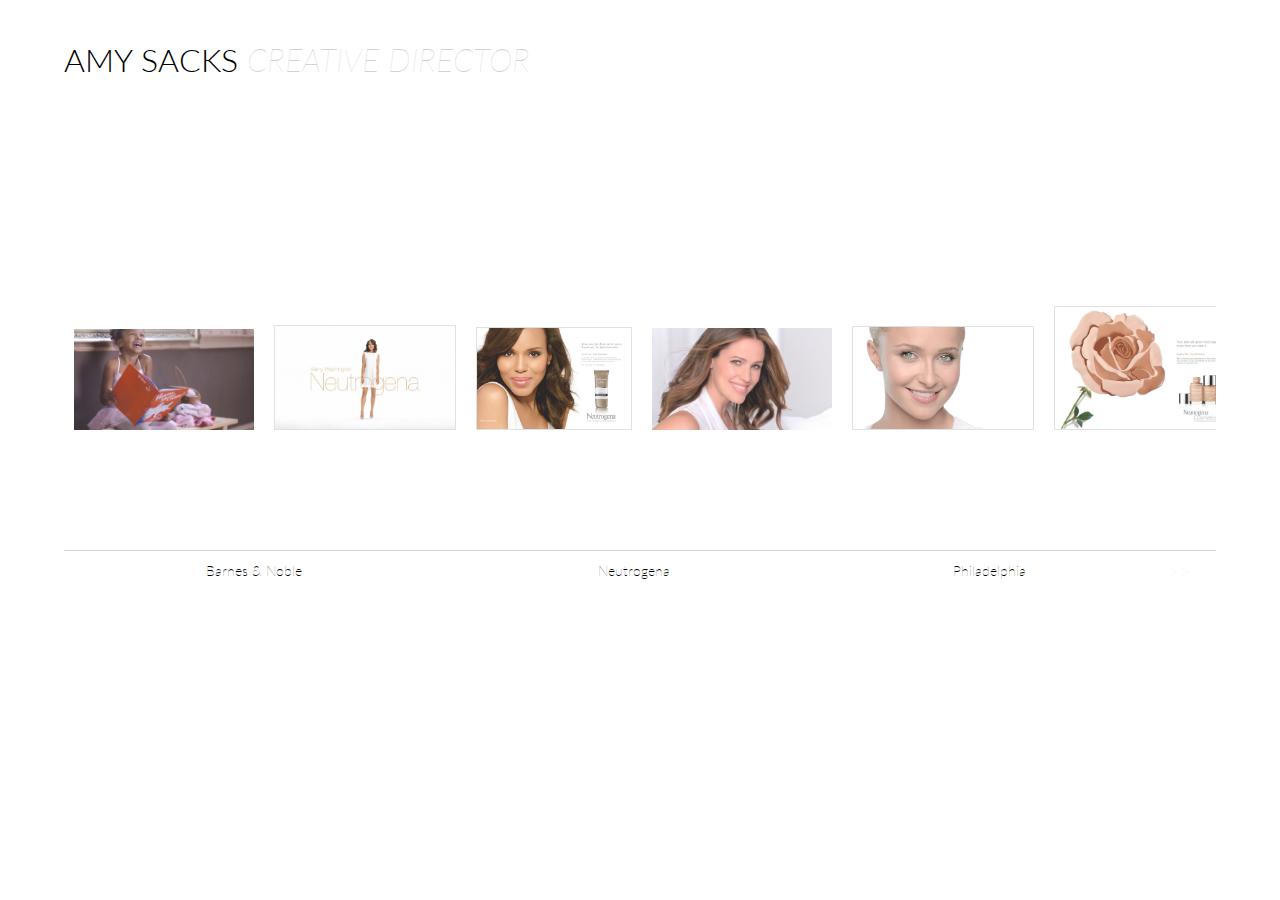
==== index.html @ 6d120788 "make changes to motrin videos" ====
<!DOCTYPE html>
<html lang="en">
	<head>
		
		<link href="css/template.css" rel="stylesheet" />
		<link href="css/work.css" rel="stylesheet" />
		<link href="css/slide.css" rel="stylesheet" />
		<!-- <link href="css/indexM.css" rel="stylesheet" /> -->

		<meta charset="utf-8" />
		<meta name="viewport" content="width=device-width, initial-scale=1, maximum-scale=1" />

		<link href="intention/examples/grid/css/responsivegrid.css" rel="stylesheet" />
		<link href='http://fonts.googleapis.com/css?family=Open+Sans+Condensed:300' rel='stylesheet' type='text/css'>
		<link href='http://fonts.googleapis.com/css?family=Lato:100,300,400,100italic,300italic' rel='stylesheet' type='text/css'>

		<script src="intention/test/vendor/underscore.js"></script>
	    <script src="intention/test/vendor/jquery.js"></script>
	    <script src="intention/intention.js"></script>
	    <script src="intention/context.js"></script>
		
	</head>

	<body in data-in-base-class="" class="standard" data-in-tablet-class="tablet" data-in-standard-class="standard" data-in-mobile-class="mobile">

		<div class="fullwide ux theme grid col10wide colum" 
		in
		data-in-base-class="ux theme grid colum"
		data-in-mobile-class="col3wide" 
		data-in-tablet-class="col6wide" 
		data-in-standard-class="col10wide" 
		>

		<div class="title">Amy Sacks <span>Creative Director</span></div>

			<div class="slide"
			in
			data-in-mobile-class="mContent" 
			data-in-tablet-class="slide"
			data-in-standard-class="slide" >

				<div class="imgContent">
				<div class="a">
					<div class="imgMod"><img src="Brands/bn/b&b3.png" width="180" height="101"></div>
				</div>
				<div class="b">
					<div class="imgMod"><img class="rule" src="Brands/neutrogena/ng_01.jpg" width="180" height="103"></div>
					<div class="imgMod"><img class="rule" src="Brands/neutrogena/ng_02.jpg" width="154" height="101"></div>
					<div class="imgMod"><img src="Brands/neutrogena/ng_03.jpg" width="180" height="102"></div>
					<div class="imgMod"><img class="rule" src="Brands/neutrogena/Hayden_Shine.png" width="180" height="102"></div>
					<div class="imgMod"><img class="rule" src="Brands/neutrogena/ng_04.jpg" width="180" height="122"></div>
					<div class="imgMod"><img src="Brands/neutrogena/NeuDigital.png" width="300" height="164"></div>
				</div>
				<div class="c">
					<div class="imgMod"><img src="Brands/philly/pc_01.jpg" width="180" height="101"></div>
					<div class="imgMod"><img src="Brands/philly/pc_02.jpg" width="180" height="101"></div>
					<div class="imgMod"><img src="Brands/philly/pc_03.jpg" width="180" height="101"></div>
					<div class="imgMod"><img class="rule" src="Brands/philly/pc_04.jpg" width="150" height="196"></div>
					<div class="imgMod"><img class="rule" src="Brands/philly/pc_05.jpg" width="150" height="196"></div>
					<div class="imgMod"><img class="rule" src="Brands/philly/pc_06.jpg" width="150" height="196"></div>
					<div class="imgMod"><img src="Brands/philly/PhillyDigital.png" width="300" height="auto"></div>
				</div>
				<div class="d">
					<div class="imgMod"><img src="Brands/ky/birdkiss.png" width="180" height="101"></div>
					<div class="imgMod"><img class="rule" src="Brands/ky/y+m.png" width="180" height="101"></div><div class="imgMod"><img class="rule" src="Brands/ky/KY_Print.jpg" width="120" height="auto"></div>
					<div class="imgMod"><img class="slideD" src="Brands/ky/KYD1_0.png" width="275" height="auto"></div>
				</div>

				<div class="e">
					<div class="imgMod"><img class="rule" src="Brands/chase/Chaseprint1.jpg" width="120" height="206"></div>
					<div class="imgMod"><img class="rule" src="Brands/chase/Chaseprint2.jpg" width="120" height="206"></div>
					<div class="imgMod"><img class="rule" src="Brands/chase/Chaseprint3.jpg" width="120" height="206"></div>
					<div class="imgMod"><img src="Brands/chase/dining.jpg" width="120" height="160"></div>
					<div class="imgMod"><img class="digital" src="Brands/chase/ChaseDigital0.png" width="220" height="auto"></div>
								
				</div>

				<div class="f">
					<div class="imgMod"><img src="Brands/splenda/spa6.png" width="180" height="122"></div>
					<div class="imgMod"><img src="Brands/splenda/SA.png" width="180" height="122"></div>
					<div class="imgMod"><img src="Brands/splenda/SBB.png" width="180" height="122"></div>
					<div class="imgMod"><img src="Brands/splenda/sp1.png" width="120" height="163"></div>
					<div class="imgMod"><img src="Brands/splenda/sp3.png" width="120" height="163"></div>
					<div class="imgMod"><img src="Brands/splenda/sp5.png" width="120" height="163"></div>
					<div class="imgMod"><img src="Brands/splenda/sp2.png" width="120" height="163"></div>
					<div class="imgMod"><img src="Brands/splenda/sp4.png" width="120" height="163"></div>
				
				</div>


				<div class="g">
					<div class="imgMod"><img src="Brands/motrin/V3.png" width="212" height="147"></div>
					<div class="imgMod"><img src="Brands/motrin/V2.png" width="212" height="147"></div>
					<div class="imgMod"><img src="Brands/motrin/V1.png" width="212" height="147"></div>
					<div class="imgMod"><img src="Brands/motrin/M1.png" width="212" height="147"></div>
					<div class="imgMod"><img src="Brands/motrin/M2.png" width="212" height="147"></div>
				</div>


				</div>
				<div class="sliderBar">
					<div class="tabs">
						<div class="aTabs">
							<div class="tabA" onmouseover="tabA();">Barnes & Noble</div>
							<div class="tabB" onmouseover="tabB();">Neutrogena</div>
							<div class="tabC" onmouseover="tabC();">Philadelphia
								<div class="arrowL" onmouseover="arrowL();">>></div>
							</div>
						</div>
						<div class="bTabs">
						
							<div class="tabD" onmouseover="tabD();">
								<div class="arrowR" onmouseover="arrowR();"><<</div>
								K-Y
							</div>
							<div class="tabE" onmouseover="tabE();">Chase</div>
							<div class="tabF" onmouseover="tabF();">Splenda
								<div class="arrowL2" onmouseover="arrowL2();">>></div>
							</div>
						</div>

						<div class="cTabs">
						
							<div class="tabG" onmouseover="tabG();">
								<div class="arrowR2" onmouseover="arrowR2();"><<</div>
								Motrin
							</div>
						</div>

					</div>
				</div>	

			</div>

			<div class="mContent"
			in
			data-in-mobile-class="mContent" 
			data-in-tablet-class="placeholder"
			data-in-standard-class="placeholder" >
			</div>



		</div>


		<script src="js/Islide.js"></script>


	</body>

</html>
---- css/template.css ----
@font-face {
font-family: HelveticaNeue-Light;
src: url("css/HelveticaNeue-UltraLight.otf") format("opentype");
}
body {
	width: 100%;
	height: 100%;
	position: absolute;
	top: 0px;
	left: 0px;
	background: white;
}
.container {
	width: 100%;
	height: 800px;
	position: absolute;
	top: 100px;
}

.brandWork {
	padding-left: 20px;
	width: 900px;
	position: absolute;
	left: -450px;
	margin-left: 50%;
	background: white;
	height: auto;
	min-height: 800px;
}

.brandWork .brand_title {
	font-family: 'Lato', sans-serif;
	font-weight: 300;
	font-size: 24px; 
	margin-bottom: 20px;
	width: 100%;
}

.brandWork .brand_title:hover {
	color: darkgrey;
	-webkit-transition: all 0.5s ease;
	-moz-transition: all 0.5s ease;
	-opera-transition: all 0.5s ease;
}

.brandWork .main {
	padding-top: 0px;
	/*border: 1px solid blue;*/
	width: auto;
	float: left;
	margin-right: 5%;
}


.main img {
	/*width: auto;*/
	/*border: 1px solid gainsboro;*/
}


.brandWork .subright {
	/*padding-top: 10px;*/
	/*padding-left: 40px;*/
	/*border-left: 1px dashed gainsboro;*/
	width: 20%;
	float: left;
	height: 430px;
}

.brandWork .subright img {
	/*width: 200px;*/
	height: auto;
	margin-bottom: 20px;
	margin-right: 20%;
	border: 1px solid gainsboro;
}

.brandWork #chase  {
	
	width: 350px;
	float: left;
	height: 430px;
}

.brandWork #chase img  {
	/*width: 150px;*/
	height: auto;
	margin-bottom: 20px;
	margin-right: 20px;
	border: 1px solid gainsboro;
}

.brandWork .subbottom {
	margin-top: 20px;
	padding-top: 20px;
	padding-bottom: 40px;
	/*border-top: 1px dashed black;*/
	width: 100%;
	float: left;
	height: auto;
}

.brandWork .subbottom img {
	margin-right: 20px;
	/*width: 250px;*/
	height: auto;
}

.brandWork #rule {
	border: 1px solid gainsboro;
}

.brandWork .subbottom .digital{
	vertical-align: top;
	/*height: 169px!important;
	width: auto;*/
}

.brandWork .digital img {
	margin-right: 20px;
	/*width: 450px;*/
	height: auto;
}

p {
	display: none;
}

/*TABLET */

 .containT {
	width: 100%;
	height: 800px;
	position: absolute;
	top: 100px;
	padding-left: 0px;
}

.containT p {
	display: block;
}

.brandWorkT {
	width: 560px;
	position: absolute;
	left: -280px;
	margin-left: 50%;
	background: white;
	height: 800px;
	min-height: 800px;
}

.brandWorkT .brand_title {
	font-family: 'Lato', sans-serif;
	font-weight: 300;
	font-size: 24px; 
	margin-bottom: 20px;
	width: 100%;
	color: black;
}


.brandWorkT .main {
	padding-top: 0px;
	width: auto;
	float: left;
	margin-bottom: 80px;
}

.brandWorkT .main iframe {
	height: 350px;
	width: 500px;
	border: 1px solid gainsboro;
}

.brandWorkT .main img {
	width: auto;
	width: 500px;
	border: 1px solid gainsboro;
}


.brandWorkT .subright {
	width: 500px;
	float: left;
	height: auto;
	border-top: 1px solid gainsboro;
	padding-top: 40px;
	margin-bottom: 40px;
}

.brandWorkT .subright p{
	font-size: 20px;
	position: absolute;
	margin-top:-70px;
	right: 90px;
	font-style: italic;
	color: gainsboro;
}

.brandWorkT .subright img {
	width: 144px;
	float: left;
	margin-right: 20px;
	margin-bottom: 0px;	
	border: 1px solid gainsboro;
}

.brandWorkT #chase  {
	width: 500px;
	
	height: auto;
	border-top: 1px solid gainsboro;
	padding-top: 40px;
	margin-bottom: 40px;
}

.brandWorkT #chase img  {
	width: 144px;
	float: right;
	margin-right: 20px;
	margin-bottom: 80px;	
	border: 1px solid gainsboro;
}

.brandWorkT .subbottom {
	margin-top: 40px;
	padding-top: 40px;
	padding-bottom: 40px;
	border-top: 1px solid gainsboro;
	width: 500px;
	float: left;
	height: auto;
}

.brandWorkT .subbottom img {
	margin-right: 19px;
	margin-bottom: 40px;
	width: 144px;
	height: auto;
}

.brandWork #rule {
	border: 1px solid gainsboro;
}

.brandWorkT .subbottom .digital{
	width: 400px;
	height: auto !important;
	margin-right: 0px;
}

.brandWorkT img .digital{
	margin-right: 0px!important;
	width: 450px;
	height: auto;
}

.brandWorkT .subbottom p{
	font-size: 20px;
	position: absolute;
	margin-top:-180px;
	right: 90px;
	font-style: italic;
	color: gainsboro;
}


/*MOBILE */

 .containM {
	width: 100%;
	height: 800px;
	position: absolute;
	top: 30px;
	padding-left: 0px;
	background: white;
	padding-top: 80px;
	z-index: 0;
}

.containM p {
	display: block;
}

.brandWorkM {
	width: 300px;
	position: absolute;
	left: -182px;
	margin-left: 50%;
	/*border: 1px solid lavender;*/
	background: white;
	height: auto;
	min-height: 800px;
}

.brandWorkM .brand_title {
	font-family: 'Lato', sans-serif;
	font-weight: 300;
	font-size: 18px; 
	margin-bottom: 20px;
	margin-left: 20px;
	width: 100%;
	color: black;
}

.brandWorkM .main {
	padding-top: 0px;
	width: auto;
	float: left;
	margin-bottom: 0px;
}


.brandWorkM  .main img {
	width: 320px;
	border: 1px solid gainsboro;
	margin-bottom: 20px;
}

.brandWorkM  .main iframe {
	height: 250px;
	width: 320px;
	border: 1px solid gainsboro;
	margin-bottom: 20px;
}


.brandWorkM .subright {
	width: 100%;
	float: left;
	height: auto;
	padding-top: 0px;
	margin-bottom: 0px;
}

.brandWorkM .subright p{
	font-size: 20px;
	position: absolute;
	margin-top:-70px;
	right: 90px;
	font-style: italic;
	color: gainsboro;
}

.brandWorkM .subright img {
	width: 320px !important;
	float: left;
	margin-right: 0px;
	margin-bottom: 20px;	
	border: 1px solid gainsboro;
}



.brandWorkM .subbottom {
	width: 100%;
	float: left;
	height: auto;
	padding-top: 0px;
	margin-bottom: 0px;
	margin-top: 0px;
}

.brandWorkM .subbottom img {
	width: 320px !important;
	float: left;
	margin-right: 0px;
	margin-bottom: 20px;	
	border: 1px solid gainsboro;
}


.brandWorkM p{
	display: none;
}
---- css/work.css ----
.sideNav {
	top: 13%;
	width: 170px;
	/*background: lavender;*/
	border-right: 1px dashed lightgrey;
	 
	position: fixed;
	margin-left: 50%;
	left: -620px;
}

.work {

	font-family: 'HelveticaNeue-UltraLight', 'Helvetica Neue UltraLight', 'Helvetica Neue', Arial, Helvetica, sans-serif; font-weight: 100; letter-spacing: 1px;
   	font-weight: 150;

	width: 880px;
	height: auto;
	position: absolute;
	margin-top: 7%;
	margin-left: 50%;
	left: -460px;
	
	/*border: 1px solid grey;*/
}

#gridMod {

	width: 250px;
	height: 150px;
	float: left;
	margin-left: 40px;
	margin-bottom: 100px;

}

#gridMod img {
	width:250px;
	height: 150px;
	opacity: 0.8;
	border: 1px solid lightgrey;
}


#gridMod img:hover {
	
	/*border: 1px solid black;*/
	color: black;
	opacity: 1;
	-webkit-transition: opacity 0.5s ease;
	-moz-transition: opacity 0.5s ease;
	-opera-transition: opacity 0.5s ease;
}

#gridMod a {
	
	text-decoration: none;
	width: 250px;
	color: black;
	font-size: 28px;
	opacity: 1;
	text-align: center;
	position: absolute;

}

/***************Tablet*****************/

.tWork {

	width: 650px;
	height: auto;
	position: absolute;
	margin-top: 80px;
	margin-left: 50%;
	left: -325px;
	/*border: 1px solid lavender;*/
}

.tWork #gridMod {

	width: 200px;
	height: 112px;
	/*border: 1px solid seagreen;*/
	float: left;
	margin-left: 10px;
	margin-bottom: 60px;
}

.tWork #gridMod img {

	width: 200px;
	height: 112px;

}

.tWork #gridMod a {
	position: absolute;
	width: 200px;
	margin-top: 0px;
	font-size: 22px;
	text-align: center;
}

/****************Mobile*****************/

.mWork {

	width: 250px;
	height: auto;
	position: absolute;
	margin-top: 40px;
	margin-left: 50%;
	left: -125px;
	/*border: 1px solid lavender;*/
}

.mWork #gridMod {

	width: 250px;
	height: 150px;
	/*border: 1px solid black;*/
	float: left;
	margin-left: 0px;
	margin-bottom: 100px;
}

.mWork #gridMod a {

	text-decoration: none;
	width: 250px;
	color: black;
	font-size: 22px;
	opacity: 1;
	text-align: center;
	position: absolute;

}
---- css/slide.css ----
.title {
	position: absolute;
	width: 100%;
	height: 100px;
	top: 40px;
	left: 5%;
	background: white;
	font-family: 'Lato', sans-serif;
	text-transform: uppercase;
	font-weight: 300; 
   	font-size: 32px;
}

.title span {
	color: lightgrey;
	font-weight: 100; 
	font-style: italic;
}

.slide {
	width: 90%;
	height: 500px;
	position: absolute;
	top: 200px;
	left: 5%;
	overflow: hidden;

}

.imgContent{

	z-index: 3;
	position: absolute;
	width: 10000px;
	height: 250px;
	left: 0px;
	-webkit-transition: all 2s ease;
	-moz-transition: all 2s ease;
	-opera-transition: all 2s ease;
}

.a,.b,.c,.d,.e,.f {
	height: 250px;
	width: auto;
	float: left;
	/*background: whitesmoke;*/
}



.imgMod {
	line-height: 220px;
	width: auto;
	height: auto;
	padding: 10px;
	/*border: 1px dashed tomato;*/
	float: left;
	padding-bottom: 0px;
	border-right: none; 
	opacity: 0.85;
	-webkit-transition: all 0.5s ease;
	-moz-transition: all 0.5s ease;
	-opera-transition: all 0.5s ease;
}

.imgMod:hover {
	opacity: 1;
}

.imgMod img {
	/*height: auto;*/
	background: white;
	vertical-align: bottom;
	z-index: 2;
}

.imgMod .rule{
	border:1px solid gainsboro;
}

.imgMod img:hover {
	/*height: 350px;
	width: auto;
	/*height: auto;*/
	-webkit-transition: all 1s ease;
	-moz-transition: all 1s ease;
	-opera-transition: all 1s ease;*/
}

.sliderBar {
	position: absolute;
	top: 350px;
	width: 100%;
	border-top: 1px solid lightgrey;
	height: 50px;
	z-index: 1;
	background: white;
	font-family: 'Lato', sans-serif;
	font-weight: 100;
	font-size: 14px;
	/*overflow: hidden;*/
}

.sliderBar .tabs {
	position: absolute;
	left: 0px;
	width: 200%;
	height: 50px;
	
	-webkit-transition: all 2s ease;
	-moz-transition: all 2s ease;
	-opera-transition: all 2s ease;

}

.sliderBar .tabs .aTabs {
	width: 50%;
	height: 50px;	
	float: left;

}

.sliderBar .tabs .bTabs {
	width: 50%;
	height: 50px;
	margin-left: 50%;
}

.sliderBar .tabs .cTabs {
	width: 50%;
	height: 50px;
	margin-left: 100%;
	margin-top: -100px;
}

.sliderBar .arrowL,
.sliderBar .arrowL2 {
	width: 50px;
	height: 10px;
	font-size: 20px;
	float: right;
	color: lightgrey;
	-webkit-transition: all 1s ease;
	-moz-transition: all 1s ease;
	-opera-transition: all 1s ease;
}

.sliderBar .arrowR  {
	display: none;
	width: 50px;
	height: 10px;
	font-size: 20px;
	float: left;
	color: lightgrey;
	-webkit-transition: all 1s ease;
	-moz-transition: all 1s ease;
	-opera-transition: all 1s ease;
}

.sliderBar .arrowR2  {
	display: none;
	width: 50px;
	height: 10px;
	font-size: 20px;
	float: left;
	color: lightgrey;
	-webkit-transition: all 1s ease;
	-moz-transition: all 1s ease;
	-opera-transition: all 1s ease;
}

.sliderBar .tabA,
.sliderBar .tabB,
.sliderBar .tabC,
.sliderBar .tabD,
.sliderBar .tabE,
.sliderBar .tabF  {
	-webkit-transition: all 1s ease;
	-moz-transition: all 1s ease;
	-opera-transition: all 1s ease;
	width: 33%;
	/*background: white;*/
	float: left;
	line-height: 40px;
	text-align: center;
	/*border-left: 1px solid lightblue;*/
}

.sliderBar .tabG  {
	-webkit-transition: all 1s ease;
	-moz-transition: all 1s ease;
	-opera-transition: all 1s ease;
	width: 93%;
	/*background: white;*/
	float: left;
	line-height: 40px;
	text-align: center;
	/*border-left: 1px solid lightblue;*/
}

.sliderBar .tabA:hover,
.sliderBar .tabB:hover,
.sliderBar .tabC:hover,
.sliderBar .tabD:hover,
.sliderBar .tabE:hover,
.sliderBar .tabF:hover,
.sliderBar .tabG:hover {
	color: lightgrey;
}
---- css/indexM.css ----
.mobile .title {
	top: 20px;
	left: 20px;
	font-size: 30px;
	font-family: 'Lato', sans-serif;
	text-transform: uppercase;
	font-weight: 300; 
}

.mobile .title span{
	width: 100%;
	color: slategrey;
	float: left;
}

.mContent {
	width: 100%;
	height: 800px;
	background:white;
}

.imgContent{

	z-index: 3;
	position: absolute;
	width: 300px;
	height: 250px;
	left: 0px;
	-webkit-transition: all 2s ease;
	-moz-transition: all 2s ease;
	-opera-transition: all 2s ease;
}

.a,.b,.c,.d,.e,.f {
	height: 250px;
	width: auto;
	float: left;
	/*background: whitesmoke;*/
}
---- intention/examples/grid/css/responsivegrid.css ----
/* global */
body {
	margin: 0;
}

/* end global */
/* module styles */
.module {
	display: block;
	overflow: hidden;
}

.module:not(:last-child) {
	margin-bottom: 1rem;
}

.module:before,
.module:after,
.column:before,
.column:after,
.colgroup:before,
.colgroup:after {
	content: "";
	display: block;
	height: 0;
	overflow: hidden;
}

.module:after, 
.column:after, 
.colgroup:after {
	clear: both;
}

/* end module styles */
/* component styles */
/* end component styles */
/* grid */
.column {
	float: left;
	margin-left: 1.15%;
	/* Margin in a 10-col  */
}

.column:first-child {
	margin-left: 0 !important;
}

.column + .column:last-child {
	float: right; /* <- makes alignment look neater */
	margin-left: 0 !important; /* <- reduces likelihood of inadvertent wrapping */
}

.col10wide {
	width: 100%;
}

.col9wide {
	width: 89.9%;
}

.col8wide {
	width: 79.7%;
}

.col7wide {
	width: 69.6%;
}

.col6wide {
	width: 59.54%;
}

.col5wide {
	width: 49.4%;
}

.col4wide {
	width: 39.3%;
}

.col3wide {
	width: 29.17%;
}

.col2wide {
	width: 19.06%;
}

.col1wide {
	width: 8.96%;
}

.placeholder {
	display: none !important;
}

/* Inside a col6wide */
.col6wide .colgroup > .col3wide {
	width: 49.1%;
}

.col6wide .colgroup > .col2wide {
	width: 32%;
}

.col6wide .colgroup > .column {
	margin-left: 2%; /* <- This value is larger than it should be. */
}

/* Inside a col4wide */
.col4wide .colgroup > .col2wide {
	width: 48.54%;
}

.col4wide .colgroup > .column {
	margin-left: 2.92%; 
}

.col3wide .column.col3wide {
	margin-left: 0 !important; /* <- No column margins in phone view */
}

/* reset nested columns */
.col1wide > .col1wide,
.col2wide > .col2wide,
.col3wide > .col3wide,
.col4wide > .col4wide,
.col5wide > .col5wide,
.col6wide > .col6wide,
.col7wide > .col7wide,
.col8wide > .col8wide,
.col9wide > .col9wide,
.col10wide > .col10wide,
.col11wide > .col11wide,
.col12wide > .col12wide,
.col13wide > .col13wide,
.col14wide > .col14wide,
.col2wide > .colgroup > .col2wide,
.col3wide > .colgroup > .col3wide,
.col4wide > .colgroup > .col4wide,
.col6wide > .colgroup > .col6wide {
	width: 100%;
}

/* handle non-10-col-based contexts */
.luxury .col14wide,
.tablet .col6wide,
.mobile .col3wide {
	width: 100%;
}

body>.grid {
	background-image: url([data-uri]);
	background-size: 100% 100%;
}

body.tablet>.grid {
	background-size: 168% 168%;
}

body.mobile>.grid {
	background-size: 343% 343%;
}
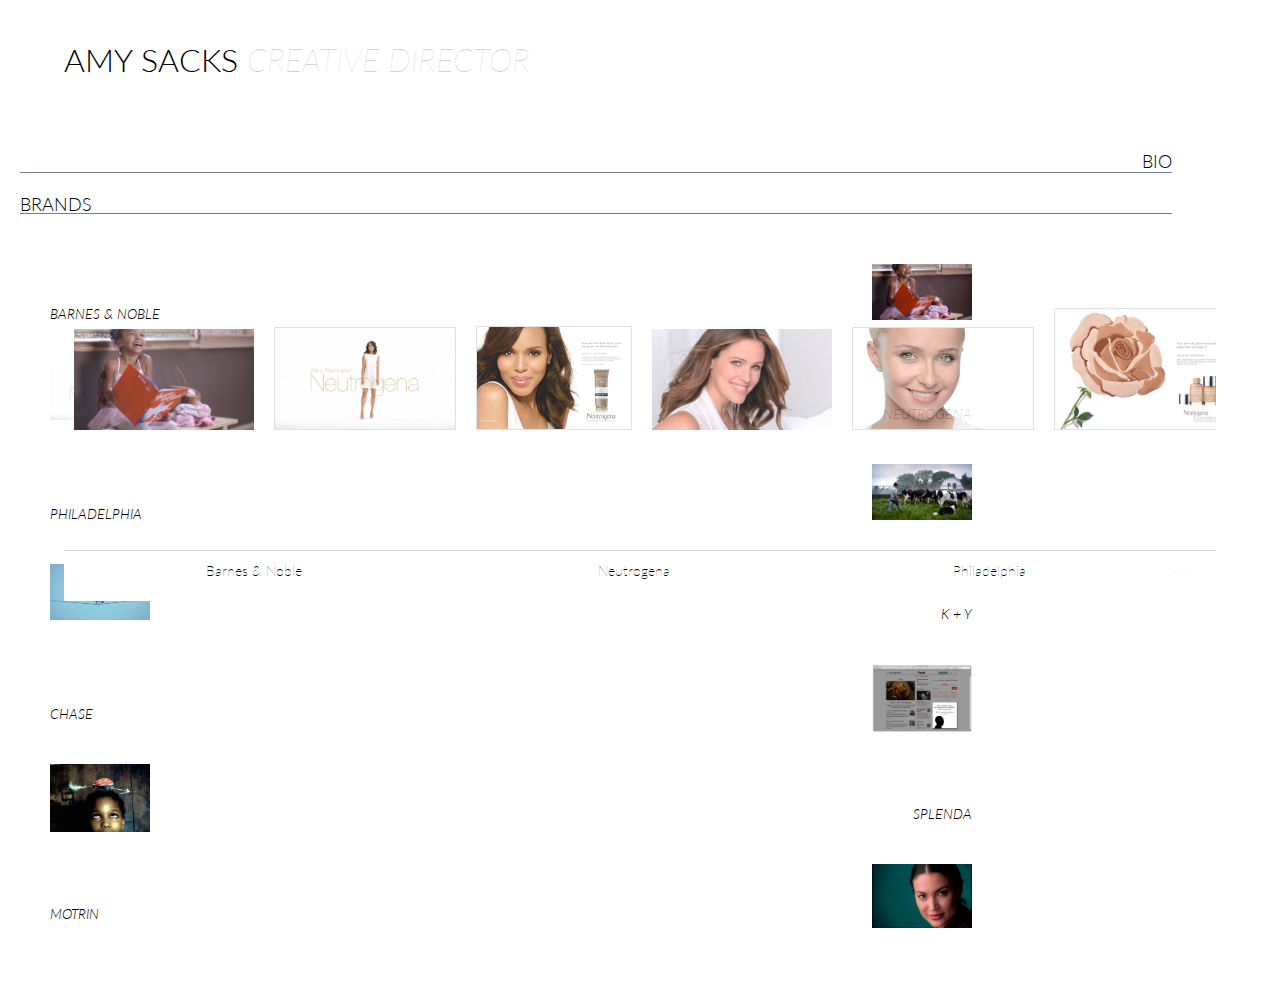
==== commit 24c544e1: "new mobile index" ====
--- a/index.html
+++ b/index.html
@@ -35,7 +35,7 @@
 
 			<div class="slide"
 			in
-			data-in-mobile-class="mContent" 
+			data-in-mobile-class="placeholder" 
 			data-in-tablet-class="slide"
 			data-in-standard-class="slide" >
 
@@ -137,6 +137,44 @@
 			data-in-mobile-class="mContent" 
 			data-in-tablet-class="placeholder"
 			data-in-standard-class="placeholder" >
+
+			<div class="container">
+				<div class="Mbio">Bio</div>
+				
+				<div class="Mclients">
+
+					<div class="Mbrands">Brands</div>
+					<div class="a">
+					
+					<a>Barnes & Noble</a>
+
+					<img class="rule" src="Brands/bn/b&b3.png" width="100" height="auto"/></div>
+					
+					<div class="b">
+					<img class="rule" src="Brands/neutrogena/ng_01.jpg" width="100" height="auto"/>
+					<a>Neutrogena</a>
+					</div>
+					
+					<div class="c">Philadelphia<img src="Brands/philly/pc_01.jpg" width="100" height="auto"></div>
+					
+					<div class="d">
+
+					<img src="Brands/ky/birdkiss.png" width="100" height="auto">
+					<a>K + Y</a>
+					</div>
+					
+					<div class="e">Chase<img class="digital" src="Brands/chase/ChaseDigital0.png" width="100" height="auto"></div>
+					
+					<div class="f"><img src="Brands/splenda/spa6.png" width="100" height="auto">
+					<a>Splenda</a>
+					</div>
+					
+					<div class="g">Motrin<img src="Brands/motrin/V3.png" width="100" height="auto"></div>
+				</div>
+			</div>
+
+
+
 			</div>
 
 
--- a/css/slide.css
+++ b/css/slide.css
@@ -68,7 +68,8 @@
 }
 
 .imgMod img {
-	/*height: auto;*/
+	height: auto;
+	/*width: inherit;*/
 	background: white;
 	vertical-align: bottom;
 	z-index: 2;
@@ -209,4 +210,86 @@
 } 
 
 
-
+.mobile .title {
+	top: 20px;
+	left: 20px;
+	font-size: 30px;
+	font-family: 'Lato', sans-serif;
+	text-transform: uppercase;
+	font-weight: 300; 
+}
+
+.mobile .title span{
+	width: 100%;
+	color: slategrey;
+	float: left;
+}
+
+.mContent {
+	position: absolute;
+	width: 100%;
+	left: 0px;
+	height: 1000px;
+	z-index: -1;
+	background:white;
+	font-family: 'Lato', sans-serif;
+	text-transform: uppercase;
+	font-weight: 300; 
+   	font-size: 18px;
+}
+
+.mContent .container {
+	width: 90%;
+	position: absolute;
+	left: 20px;
+	top: 150px;
+	background: white;
+}
+
+.mContent .container .Mbio {
+	width: 100%;
+	text-align: right;
+	float: left;
+	margin-bottom: 20px;
+	border-bottom: 1px solid slategrey;
+}
+
+.mContent .container .Mbrands {
+	width: 100%;
+	height: 20px;
+	text-align: left;
+	float: left;
+	margin-bottom: 50px;
+	border-bottom: 1px solid slategrey;
+}
+
+.mContent .container .Mclients .a,
+.mContent .container .Mclients .b,
+.mContent .container .Mclients .c,
+.mContent .container .Mclients .d,
+.mContent .container .Mclients .e,
+.mContent .container .Mclients .f,
+.mContent .container .Mclients .g{
+	height: 100px;
+	width: 80%;
+	font-size: 14px;
+	line-height:100px;
+	margin-left: 30px;
+	font-style: italic;
+
+}
+
+
+.mContent .container .Mclients .a img,
+.mContent .container .Mclients .b a,
+.mContent .container .Mclients .c img,
+.mContent .container .Mclients .d a,
+.mContent .container .Mclients .e img,
+.mContent .container .Mclients .f a,
+.mContent .container .Mclients .g img{
+	float: right;
+}
+
+
+ 
+
--- a/css/indexM.css
+++ b/css/indexM.css
@@ -13,27 +13,51 @@
 	float: left;
 }
 
-.mContent {
-	width: 100%;
-	height: 800px;
-	background:white;
+.mContent .imgContent {
+	width: 360px;
+	height: 300px;
+	position: absolute;
+	top: 100px;
+	left: 5%;
+	/*overflow: hidden!important;*/
+
 }
 
-.imgContent{
+.mContent .imgContent img{
 
-	z-index: 3;
-	position: absolute;
-	width: 300px;
-	height: 250px;
-	left: 0px;
-	-webkit-transition: all 2s ease;
-	-moz-transition: all 2s ease;
-	-opera-transition: all 2s ease;
+	height: 50px;
+	width: auto;
+
 }
 
-.a,.b,.c,.d,.e,.f {
-	height: 250px;
+.mContent .imgMod {
+	line-height: 50px;
+	float: left;
 	width: auto;
+	height: auto;
+	padding: 2px;
+	/*width: auto;
+	height: auto;
+	padding: 10px;
+	
 	float: left;
-	/*background: whitesmoke;*/
+	padding-bottom: 0px;
+	border-right: none; 
+	opacity: 0.85;
+	-webkit-transition: all 0.5s ease;
+	-moz-transition: all 0.5s ease;
+	-opera-transition: all 0.5s ease;*/
+}
+
+.mContent .sliderBar {
+	display: none;
+}
+
+ 
+.mContent .a,.b,.c,.d,.e,.f {
+	height: 54px;
+	width: auto;
+	float: left !important;
+	overflow: hidden;
+	
 }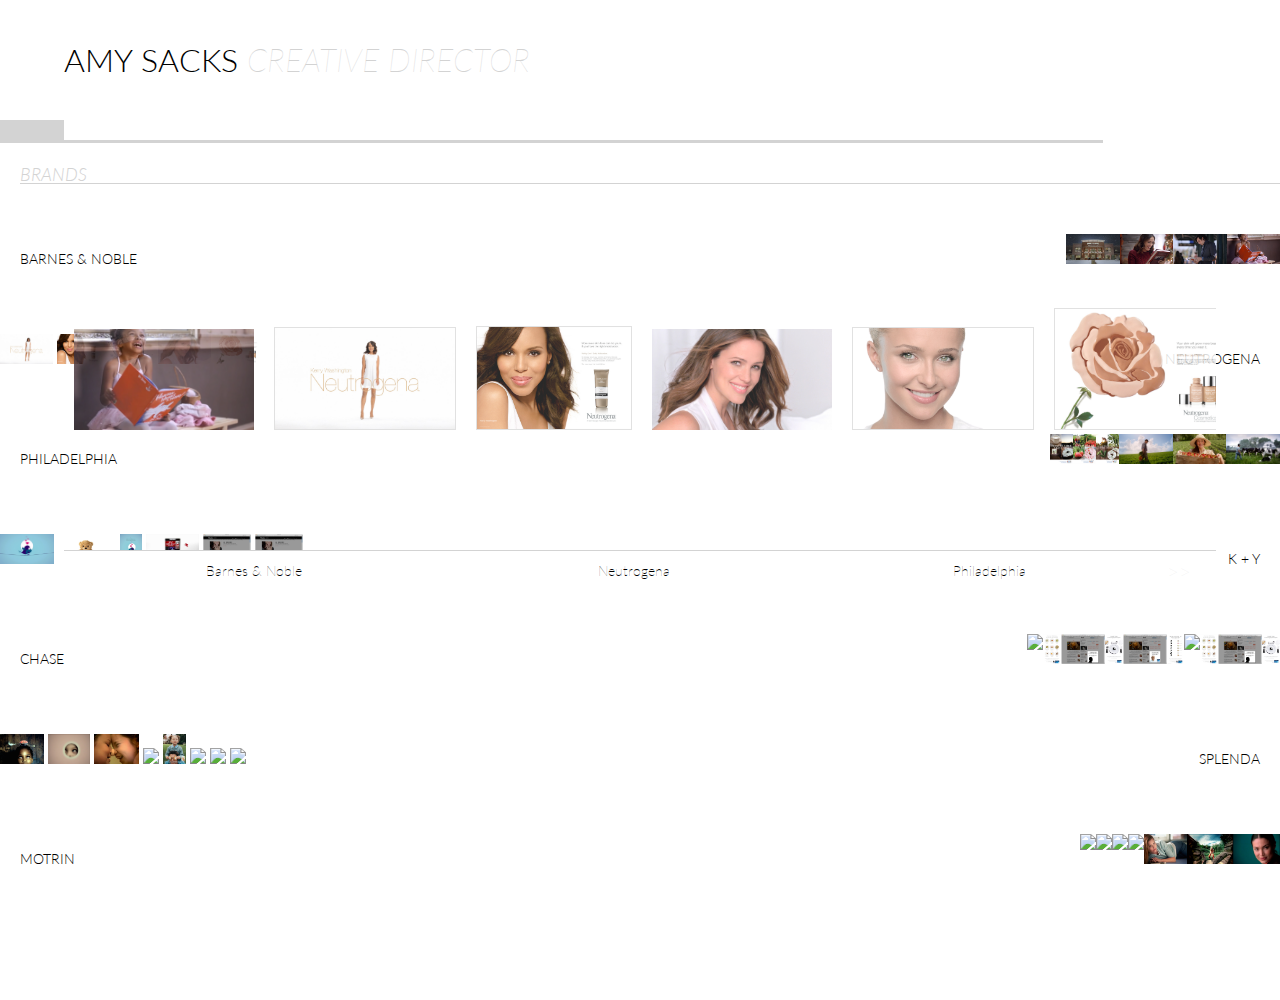
==== commit 361ed352: "new mobile index" ====
--- a/index.html
+++ b/index.html
@@ -148,28 +148,84 @@
 					
 					<a>Barnes & Noble</a>
 
-					<img class="rule" src="Brands/bn/b&b3.png" width="100" height="auto"/></div>
+					<img class="rule" src="Brands/bn/b&b3.png" width="auto" height="30"/>
+					<img class="rule" src="Brands/bn/b&b2.png" width="auto" height="30"/>
+					<img class="rule" src="Brands/bn/b&b5.png" width="auto" height="30"/>
+					<img class="rule" src="Brands/bn/b&b4.png" width="auto" height="30"/>
+					</div>
 					
 					<div class="b">
-					<img class="rule" src="Brands/neutrogena/ng_01.jpg" width="100" height="auto"/>
+					<img class="rule" src="Brands/neutrogena/ng_01.jpg" width="auto" height="30"/>
+					<img class="rule" src="Brands/neutrogena/ng_02.jpg" width="auto" height="30"/>
+					<img class="rule" src="Brands/neutrogena/soap.jpg" width="auto" height="30"/>
+					<img class="rule" src="Brands/neutrogena/ng_03.jpg" width="auto" height="30"/>
+					<img class="rule" src="Brands/neutrogena/ng_04.jpg" width="auto" height="30"/>
+					
 					<a>Neutrogena</a>
 					</div>
 					
-					<div class="c">Philadelphia<img src="Brands/philly/pc_01.jpg" width="100" height="auto"></div>
+					<div class="c"><a>Philadelphia</a>
+					<img src="Brands/philly/pc_01.jpg" width="auto" height="30">
+					<img src="Brands/philly/pc_02.jpg" width="auto" height="30">
+					<img src="Brands/philly/pc_03.jpg" width="auto" height="30">
+					<img src="Brands/philly/pc_04.jpg" width="auto" height="30">
+					<img src="Brands/philly/pc_05.jpg" width="auto" height="30">
+					<img src="Brands/philly/pc_06.jpg" width="auto" height="30">
+
+					</div>
 					
 					<div class="d">
 
-					<img src="Brands/ky/birdkiss.png" width="100" height="auto">
+					<img src="Brands/ky/birdkiss.png" width="auto" height="30">
+					<img src="Brands/ky/y+m.png" width="auto" height="30">
+					<img src="Brands/ky/KY_Print.jpg" width="auto" height="30">
+					<img src="Brands/ky/kyvalentine.jpg" width="auto" height="30">
+					<img src="Brands/ky/KYD2_1.png" width="auto" height="30">
+					<img src="Brands/ky/KYD2_2.png" width="auto" height="30">
+					
+
 					<a>K + Y</a>
 					</div>
 					
-					<div class="e">Chase<img class="digital" src="Brands/chase/ChaseDigital0.png" width="100" height="auto"></div>
-					
-					<div class="f"><img src="Brands/splenda/spa6.png" width="100" height="auto">
+					<div class="e">
+					<a>Chase
+					</a>
+					<img class="digital" src="Brands/chase/Chaseprint1.jpg" width="auto" height="30">
+					<img class="digital" src="Brands/chase/ChaseDigital0.png" width="auto" height="30">
+					<img class="digital" src="Brands/chase/Chaseprint2.jpg" width="auto" height="30">
+					<img class="digital" src="Brands/chase/dining-1.jpg" width="auto" height="30">
+					<img class="digital" src="Brands/chase/Chaseprint3.jpg" width="auto" height="30">
+					<img class="digital" src="Brands/chase/ChaseDigital1.png" width="auto" height="30">
+					<img class="digital" src="Brands/chase/Chaseprint1.jpg" width="auto" height="30">
+					<img class="digital" src="Brands/chase/ChaseDigital0.png" width="auto" height="30">
+					<img class="digital" src="Brands/chase/Chaseprint2.jpg" width="auto" height="30">
+					<img class="digital" src="Brands/chase/dining-1.jpg" width="auto" height="30">
+					</div>
+					
+					<div class="f">
+					<img src="Brands/splenda/spa6.png" width="auto" height="30">
+					<img src="Brands/splenda/SA.png" width="auto" height="30">
+					<img src="Brands/splenda/SBB.png" width="auto" height="30">
+					<img src="Brands/splenda/sp1.png" width="auto" height="30">
+					<img src="Brands/splenda/sp2.png" width="auto" height="30">
+					<img src="Brands/splenda/sp3.png" width="auto" height="30">
+					<img src="Brands/splenda/sp4.png" width="auto" height="30">
+					<img src="Brands/splenda/sp5.png" width="auto" height="30">
+					
 					<a>Splenda</a>
 					</div>
 					
-					<div class="g">Motrin<img src="Brands/motrin/V3.png" width="100" height="auto"></div>
+					<div class="g">
+					<a>Motrin</a>
+					<img src="Brands/motrin/V3.png" width="auto" height="30">
+					<img src="Brands/motrin/V1.png" width="auto" height="30">
+					<img src="Brands/motrin/V2.png" width="auto" height="30">
+					<img src="Brands/motrin/M1.png" width="auto" height="30">
+					<img src="Brands/motrin/M2.png" width="auto" height="30">
+					<img src="Brands/motrin/M3.png" width="auto" height="30">
+					<img src="Brands/motrin/M4.png" width="auto" height="30">
+					
+					</div>
 				</div>
 			</div>
 
--- a/css/slide.css
+++ b/css/slide.css
@@ -239,28 +239,35 @@
 }
 
 .mContent .container {
-	width: 90%;
-	position: absolute;
-	left: 20px;
-	top: 150px;
+	width: 100%;
+	position: absolute;
+	left: 0px;
+	top: 120px;
 	background: white;
 }
 
 .mContent .container .Mbio {
-	width: 100%;
+	width: 85%;
 	text-align: right;
 	float: left;
 	margin-bottom: 20px;
-	border-bottom: 1px solid slategrey;
+	font-style: italic;
+	border-bottom: 1px solid lightgrey;
+	background: lightgrey;
+	color: white;
+	padding-right:15px;
 }
 
 .mContent .container .Mbrands {
 	width: 100%;
+	margin-left: 20px;
 	height: 20px;
 	text-align: left;
 	float: left;
 	margin-bottom: 50px;
-	border-bottom: 1px solid slategrey;
+	font-style: italic;
+	border-bottom: 1px solid lightgrey;
+	color: lightgrey;
 }
 
 .mContent .container .Mclients .a,
@@ -270,13 +277,26 @@
 .mContent .container .Mclients .e,
 .mContent .container .Mclients .f,
 .mContent .container .Mclients .g{
-	height: 100px;
-	width: 80%;
+	height: 30px;
+	width: 100%;
 	font-size: 14px;
-	line-height:100px;
-	margin-left: 30px;
-	font-style: italic;
-
+	line-height:50px;
+	/*margin-left: 30px;*/
+	margin-bottom: 70px;
+	
+
+}
+
+.mContent .container .Mclients .a a,
+.mContent .container .Mclients .b a,
+.mContent .container .Mclients .c a,
+.mContent .container .Mclients .d a,
+.mContent .container .Mclients .e a,
+.mContent .container .Mclients .f a,
+.mContent .container .Mclients .g a{
+	height: 30px;
+	margin-left: 20px;
+	padding: 0px;
 }
 
 
@@ -288,8 +308,24 @@
 .mContent .container .Mclients .f a,
 .mContent .container .Mclients .g img{
 	float: right;
-}
-
+	vertical-align: center;
+}
+
+.mContent .container .Mclients .b a,
+.mContent .container .Mclients .d a,
+.mContent .container .Mclients .f a {
+	margin-right: 20px;
+}
+
+/*.mContent .container .Mclients .b img,
+.mContent .container .Mclients .a a,
+.mContent .container .Mclients .d img,
+.mContent .container .Mclients .c a,
+.mContent .container .Mclients .f img,
+.mContent .container .Mclients .e a{
+	margin-top: -20px;
+	vertical-align: center;
+}*/
 
  
 
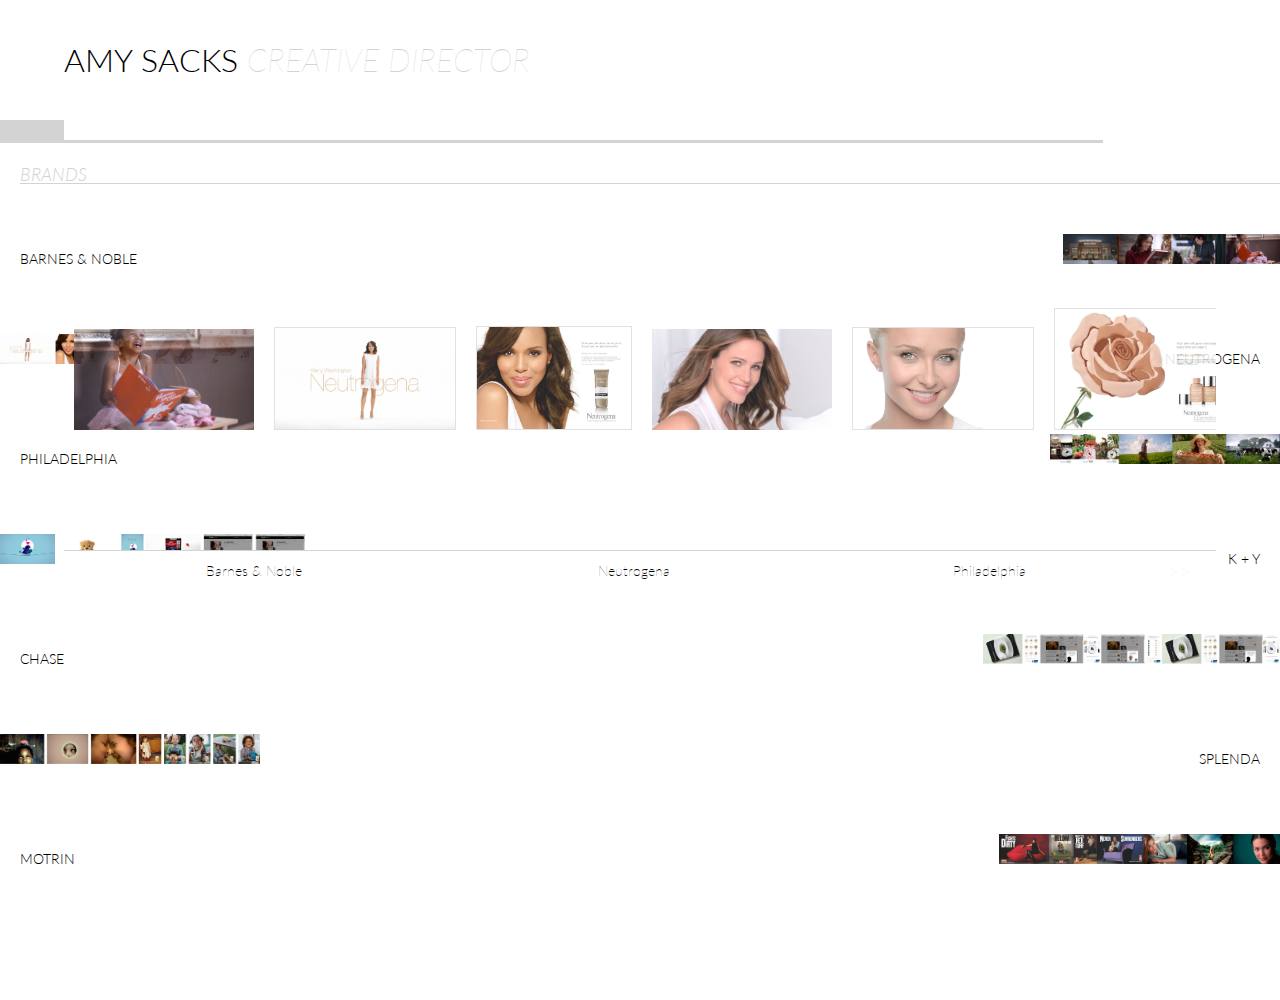
==== commit 7fb1eb5d: "new mobile index" ====
--- a/index.html
+++ b/index.html
@@ -144,87 +144,40 @@
 				<div class="Mclients">
 
 					<div class="Mbrands">Brands</div>
+					
 					<div class="a">
-					
-					<a>Barnes & Noble</a>
-
-					<img class="rule" src="Brands/bn/b&b3.png" width="auto" height="30"/>
-					<img class="rule" src="Brands/bn/b&b2.png" width="auto" height="30"/>
-					<img class="rule" src="Brands/bn/b&b5.png" width="auto" height="30"/>
-					<img class="rule" src="Brands/bn/b&b4.png" width="auto" height="30"/>
+						<a>Barnes & Noble</a>
+						<img class="rule" src="Brands/bn/BN_strip.png" width="auto" height="30"/>	
 					</div>
 					
 					<div class="b">
-					<img class="rule" src="Brands/neutrogena/ng_01.jpg" width="auto" height="30"/>
-					<img class="rule" src="Brands/neutrogena/ng_02.jpg" width="auto" height="30"/>
-					<img class="rule" src="Brands/neutrogena/soap.jpg" width="auto" height="30"/>
-					<img class="rule" src="Brands/neutrogena/ng_03.jpg" width="auto" height="30"/>
-					<img class="rule" src="Brands/neutrogena/ng_04.jpg" width="auto" height="30"/>
-					
-					<a>Neutrogena</a>
+						<img class="rule" src="Brands/neutrogena/NEU_strip.png" width="auto" height="30"/>
+						<a>Neutrogena</a>
 					</div>
 					
-					<div class="c"><a>Philadelphia</a>
-					<img src="Brands/philly/pc_01.jpg" width="auto" height="30">
-					<img src="Brands/philly/pc_02.jpg" width="auto" height="30">
-					<img src="Brands/philly/pc_03.jpg" width="auto" height="30">
-					<img src="Brands/philly/pc_04.jpg" width="auto" height="30">
-					<img src="Brands/philly/pc_05.jpg" width="auto" height="30">
-					<img src="Brands/philly/pc_06.jpg" width="auto" height="30">
-
+					<div class="c">
+						<a>Philadelphia</a>
+						<img src="Brands/philly/PHILLY_strip.png" width="auto" height="30">
 					</div>
 					
 					<div class="d">
-
-					<img src="Brands/ky/birdkiss.png" width="auto" height="30">
-					<img src="Brands/ky/y+m.png" width="auto" height="30">
-					<img src="Brands/ky/KY_Print.jpg" width="auto" height="30">
-					<img src="Brands/ky/kyvalentine.jpg" width="auto" height="30">
-					<img src="Brands/ky/KYD2_1.png" width="auto" height="30">
-					<img src="Brands/ky/KYD2_2.png" width="auto" height="30">
-					
-
-					<a>K + Y</a>
+						<img src="Brands/ky/KY_strip.png" width="auto" height="30">	
+						<a>K + Y</a>
 					</div>
 					
 					<div class="e">
-					<a>Chase
-					</a>
-					<img class="digital" src="Brands/chase/Chaseprint1.jpg" width="auto" height="30">
-					<img class="digital" src="Brands/chase/ChaseDigital0.png" width="auto" height="30">
-					<img class="digital" src="Brands/chase/Chaseprint2.jpg" width="auto" height="30">
-					<img class="digital" src="Brands/chase/dining-1.jpg" width="auto" height="30">
-					<img class="digital" src="Brands/chase/Chaseprint3.jpg" width="auto" height="30">
-					<img class="digital" src="Brands/chase/ChaseDigital1.png" width="auto" height="30">
-					<img class="digital" src="Brands/chase/Chaseprint1.jpg" width="auto" height="30">
-					<img class="digital" src="Brands/chase/ChaseDigital0.png" width="auto" height="30">
-					<img class="digital" src="Brands/chase/Chaseprint2.jpg" width="auto" height="30">
-					<img class="digital" src="Brands/chase/dining-1.jpg" width="auto" height="30">
+						<a>Chase</a>
+						<img class="digital" src="Brands/chase/CHASE_strip.png" width="auto" height="30">
 					</div>
 					
 					<div class="f">
-					<img src="Brands/splenda/spa6.png" width="auto" height="30">
-					<img src="Brands/splenda/SA.png" width="auto" height="30">
-					<img src="Brands/splenda/SBB.png" width="auto" height="30">
-					<img src="Brands/splenda/sp1.png" width="auto" height="30">
-					<img src="Brands/splenda/sp2.png" width="auto" height="30">
-					<img src="Brands/splenda/sp3.png" width="auto" height="30">
-					<img src="Brands/splenda/sp4.png" width="auto" height="30">
-					<img src="Brands/splenda/sp5.png" width="auto" height="30">
-					
-					<a>Splenda</a>
+						<img src="Brands/splenda/SPLENDA_strip.png" width="auto" height="30">
+						<a>Splenda</a>
 					</div>
 					
 					<div class="g">
-					<a>Motrin</a>
-					<img src="Brands/motrin/V3.png" width="auto" height="30">
-					<img src="Brands/motrin/V1.png" width="auto" height="30">
-					<img src="Brands/motrin/V2.png" width="auto" height="30">
-					<img src="Brands/motrin/M1.png" width="auto" height="30">
-					<img src="Brands/motrin/M2.png" width="auto" height="30">
-					<img src="Brands/motrin/M3.png" width="auto" height="30">
-					<img src="Brands/motrin/M4.png" width="auto" height="30">
-					
+						<a>Motrin</a>
+						<img src="Brands/motrin/MOTRIN_strip.png" width="auto" height="30">
 					</div>
 				</div>
 			</div>
--- a/css/slide.css
+++ b/css/slide.css
@@ -299,7 +299,6 @@
 	padding: 0px;
 }
 
-
 .mContent .container .Mclients .a img,
 .mContent .container .Mclients .b a,
 .mContent .container .Mclients .c img,
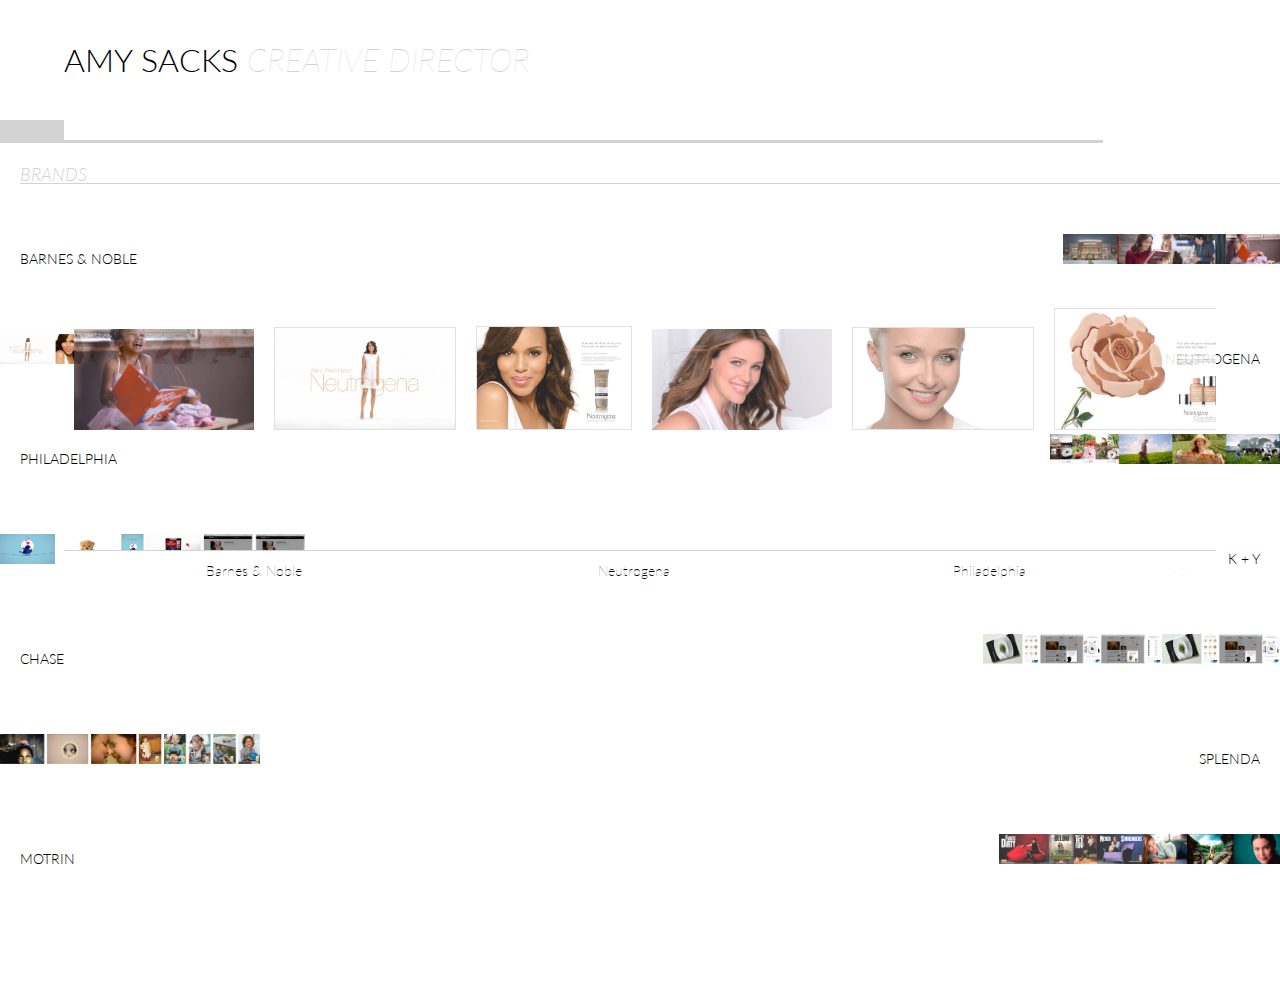
==== commit b3ad110f: "LINKS" ====
--- a/index.html
+++ b/index.html
@@ -139,44 +139,44 @@
 			data-in-standard-class="placeholder" >
 
 			<div class="container">
-				<div class="Mbio">Bio</div>
+				<div class="Mbio"><a href="/AmySacks/about.html">Bio</a></div>
 				
 				<div class="Mclients">
 
 					<div class="Mbrands">Brands</div>
 					
 					<div class="a">
-						<a>Barnes & Noble</a>
+						<a href="/AmySacks/Barnes&Noble.html">Barnes & Noble</a>
 						<img class="rule" src="Brands/bn/BN_strip.png" width="auto" height="30"/>	
 					</div>
 					
 					<div class="b">
 						<img class="rule" src="Brands/neutrogena/NEU_strip.png" width="auto" height="30"/>
-						<a>Neutrogena</a>
+						<a href="/AmySacks/neutrogena.html">Neutrogena</a>
 					</div>
 					
 					<div class="c">
-						<a>Philadelphia</a>
+						<a href="/AmySacks/Philadelphia.html">Philadelphia</a>
 						<img src="Brands/philly/PHILLY_strip.png" width="auto" height="30">
 					</div>
 					
 					<div class="d">
 						<img src="Brands/ky/KY_strip.png" width="auto" height="30">	
-						<a>K + Y</a>
+						<a href="/AmySacks/ky.html">K + Y</a>
 					</div>
 					
 					<div class="e">
-						<a>Chase</a>
+						<a href="/AmySacks/chase.html">Chase</a>
 						<img class="digital" src="Brands/chase/CHASE_strip.png" width="auto" height="30">
 					</div>
 					
 					<div class="f">
 						<img src="Brands/splenda/SPLENDA_strip.png" width="auto" height="30">
-						<a>Splenda</a>
+						<a href="/AmySacks/Splenda.html">Splenda</a>
 					</div>
 					
 					<div class="g">
-						<a>Motrin</a>
+						<a href="/AmySacks/Motrin.html">Motrin</a>
 						<img src="Brands/motrin/MOTRIN_strip.png" width="auto" height="30">
 					</div>
 				</div>
--- a/css/slide.css
+++ b/css/slide.css
@@ -287,16 +287,21 @@
 
 }
 
-.mContent .container .Mclients .a a,
-.mContent .container .Mclients .b a,
-.mContent .container .Mclients .c a,
-.mContent .container .Mclients .d a,
-.mContent .container .Mclients .e a,
-.mContent .container .Mclients .f a,
-.mContent .container .Mclients .g a{
+.mContent .container  a {
 	height: 30px;
 	margin-left: 20px;
 	padding: 0px;
+	color: black;
+	text-decoration: none;
+}
+
+
+.mContent .container .Mbio a {
+	color: white;
+}
+
+.mContent .container a:hover {
+	color:lightgrey!important;
 }
 
 .mContent .container .Mclients .a img,
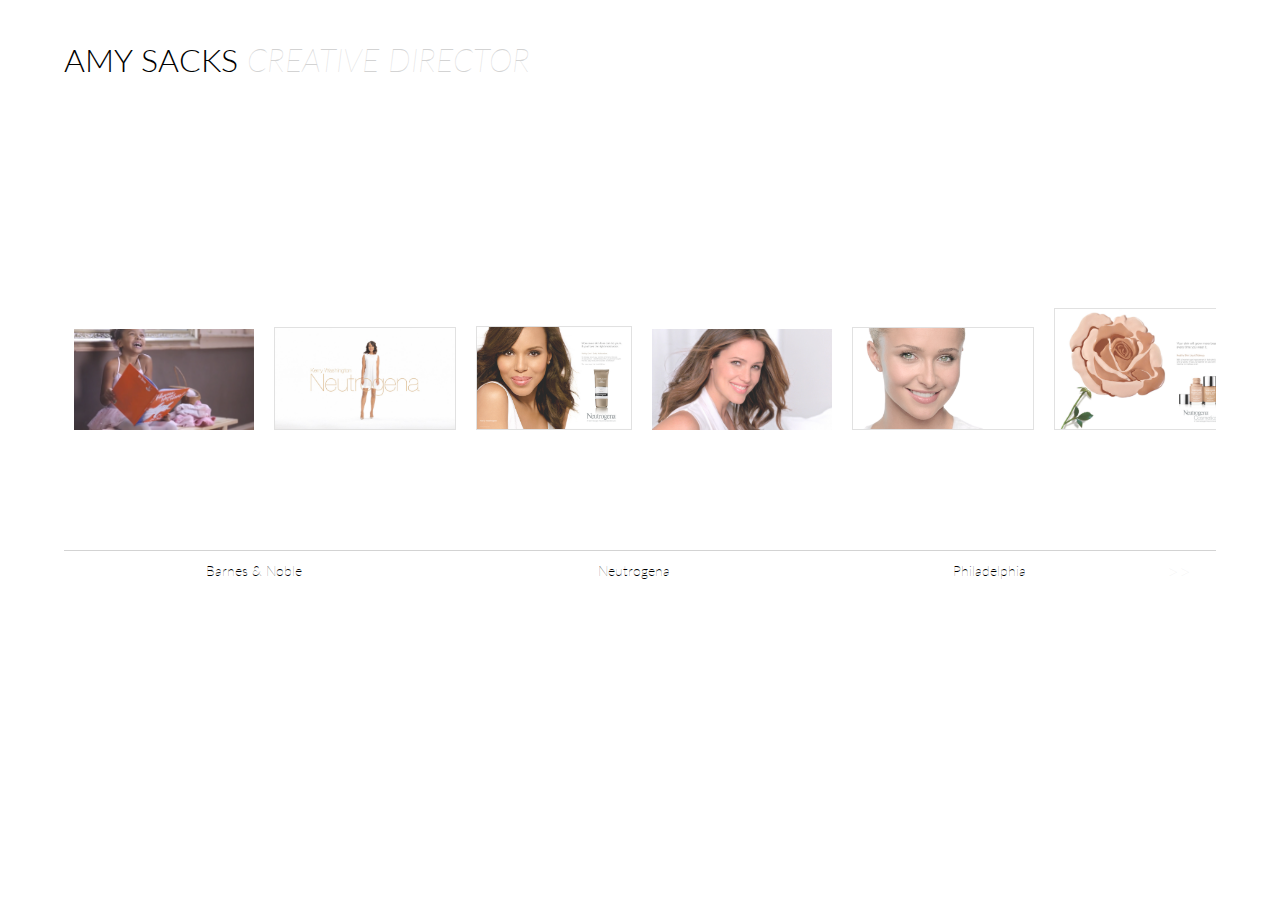
==== commit 46f25bf7: "fix mobile index links" ====
--- a/index.html
+++ b/index.html
@@ -132,7 +132,7 @@
 
 			</div>
 
-			<div class="mContent"
+			<div class="placeholder"
 			in
 			data-in-mobile-class="mContent" 
 			data-in-tablet-class="placeholder"
--- a/css/slide.css
+++ b/css/slide.css
@@ -211,6 +211,7 @@
 
 
 .mobile .title {
+	z-index: 1;
 	top: 20px;
 	left: 20px;
 	font-size: 30px;
@@ -228,9 +229,9 @@
 .mContent {
 	position: absolute;
 	width: 100%;
+	height: 1000px;
 	left: 0px;
-	height: 1000px;
-	z-index: -1;
+	z-index: 0;
 	background:white;
 	font-family: 'Lato', sans-serif;
 	text-transform: uppercase;
@@ -240,6 +241,7 @@
 
 .mContent .container {
 	width: 100%;
+	height: 900px;
 	position: absolute;
 	left: 0px;
 	top: 120px;
@@ -268,6 +270,12 @@
 	font-style: italic;
 	border-bottom: 1px solid lightgrey;
 	color: lightgrey;
+}
+
+
+.mContent .container .Mclients {
+	width: 100%;
+	height: 800px;
 }
 
 .mContent .container .Mclients .a,
@@ -298,6 +306,10 @@
 
 .mContent .container .Mbio a {
 	color: white;
+}
+
+.mContent .container .Mbio a:hover {
+	color: black!important;
 }
 
 .mContent .container a:hover {
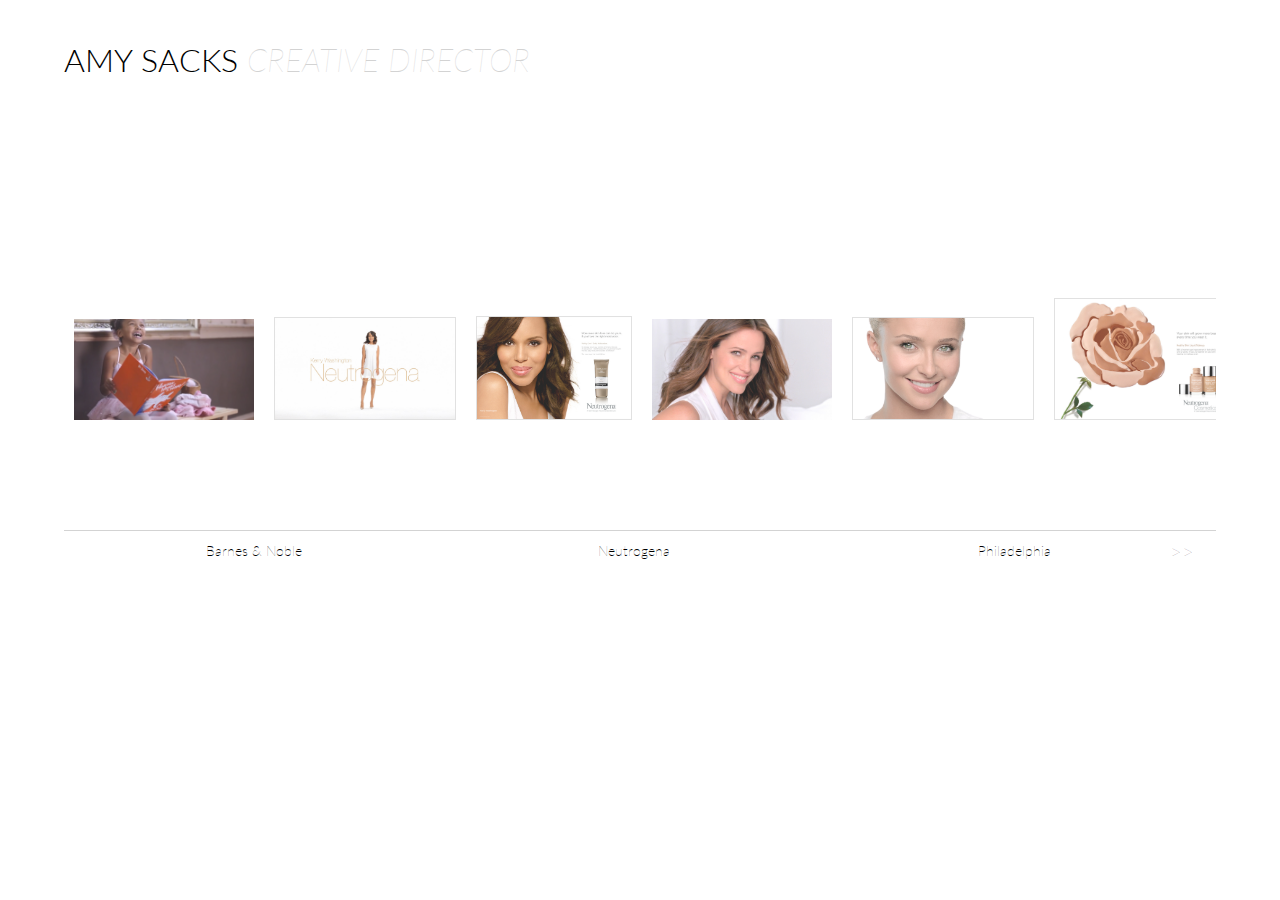
==== commit e6fc41ea: "adjust image sizing and fix slider arrows" ====
--- a/index.html
+++ b/index.html
@@ -93,7 +93,9 @@
 					<div class="imgMod"><img src="Brands/motrin/V2.png" width="212" height="147"></div>
 					<div class="imgMod"><img src="Brands/motrin/V1.png" width="212" height="147"></div>
 					<div class="imgMod"><img src="Brands/motrin/M1.png" width="212" height="147"></div>
-					<div class="imgMod"><img src="Brands/motrin/M2.png" width="212" height="147"></div>
+					<div class="imgMod"><img src="Brands/motrin/M2.png" width="159" height="210"></div>
+					<div class="imgMod"><img src="Brands/motrin/M5.png" width="212" height="147"></div>
+					<div class="imgMod"><img src="Brands/motrin/M4.png" width="212" height="147"></div>
 				</div>
 
 
@@ -104,26 +106,22 @@
 							<div class="tabA" onmouseover="tabA();">Barnes & Noble</div>
 							<div class="tabB" onmouseover="tabB();">Neutrogena</div>
 							<div class="tabC" onmouseover="tabC();">Philadelphia
-								<div class="arrowL" onmouseover="arrowL();">>></div>
 							</div>
+							<div class="arrowL" onclick="arrowL();">>></div>
 						</div>
 						<div class="bTabs">
-						
-							<div class="tabD" onmouseover="tabD();">
-								<div class="arrowR" onmouseover="arrowR();"><<</div>
-								K-Y
+							<div class="arrowR" onclick="arrowR();"><<</div>
+							<div class="tabD" onmouseover="tabD();">K-Y
 							</div>
 							<div class="tabE" onmouseover="tabE();">Chase</div>
 							<div class="tabF" onmouseover="tabF();">Splenda
-								<div class="arrowL2" onmouseover="arrowL2();">>></div>
 							</div>
+							<div class="arrowL2" onclick="arrowL2();">>></div>
 						</div>
 
 						<div class="cTabs">
-						
-							<div class="tabG" onmouseover="tabG();">
-								<div class="arrowR2" onmouseover="arrowR2();"><<</div>
-								Motrin
+							<div class="arrowR2" onclick="arrowR2();"><<</div>
+							<div class="tabG" onmouseover="tabG();">Motrin
 							</div>
 						</div>
 
--- a/css/slide.css
+++ b/css/slide.css
@@ -21,7 +21,7 @@
 	width: 90%;
 	height: 500px;
 	position: absolute;
-	top: 200px;
+	top: 130px;
 	left: 5%;
 	overflow: hidden;
 
@@ -49,7 +49,7 @@
 
 
 .imgMod {
-	line-height: 220px;
+	line-height: 280px;
 	width: auto;
 	height: auto;
 	padding: 10px;
@@ -90,7 +90,7 @@
 
 .sliderBar {
 	position: absolute;
-	top: 350px;
+	top: 400px;
 	width: 100%;
 	border-top: 1px solid lightgrey;
 	height: 50px;
@@ -136,38 +136,46 @@
 
 .sliderBar .arrowL,
 .sliderBar .arrowL2 {
+	position: absolute;
+	z-index: 5;
+	top: 8px;
 	width: 50px;
 	height: 10px;
 	font-size: 20px;
 	float: right;
-	color: lightgrey;
+	color: black;
 	-webkit-transition: all 1s ease;
 	-moz-transition: all 1s ease;
 	-opera-transition: all 1s ease;
-}
-
-.sliderBar .arrowR  {
-	display: none;
+	}
+
+.sliderBar .arrowL {
+	left: 48%;
+}
+
+.sliderBar .arrowL2 {
+	right: 2px;
+}
+
+.sliderBar .arrowR,
+.sliderBar .arrowR2  {
+	position: absolute;
+	top: 8px;
 	width: 50px;
 	height: 10px;
 	font-size: 20px;
 	float: left;
+	color: black;
+	-webkit-transition: all 1s ease;
+	-moz-transition: all 1s ease;
+	-opera-transition: all 1s ease;
+}
+
+.sliderBar .arrowL:hover, 
+.sliderBar .arrowL2:hover, 
+.sliderBar .arrowR:hover, 
+.sliderBar .arrowR2:hover {
 	color: lightgrey;
-	-webkit-transition: all 1s ease;
-	-moz-transition: all 1s ease;
-	-opera-transition: all 1s ease;
-}
-
-.sliderBar .arrowR2  {
-	display: none;
-	width: 50px;
-	height: 10px;
-	font-size: 20px;
-	float: left;
-	color: lightgrey;
-	-webkit-transition: all 1s ease;
-	-moz-transition: all 1s ease;
-	-opera-transition: all 1s ease;
 }
 
 .sliderBar .tabA,
@@ -317,11 +325,8 @@
 }
 
 .mContent .container .Mclients .a img,
-.mContent .container .Mclients .b a,
 .mContent .container .Mclients .c img,
-.mContent .container .Mclients .d a,
 .mContent .container .Mclients .e img,
-.mContent .container .Mclients .f a,
 .mContent .container .Mclients .g img{
 	float: right;
 	vertical-align: center;
@@ -330,7 +335,7 @@
 .mContent .container .Mclients .b a,
 .mContent .container .Mclients .d a,
 .mContent .container .Mclients .f a {
-	margin-right: 20px;
+	margin-left: 40px;
 }
 
 /*.mContent .container .Mclients .b img,
